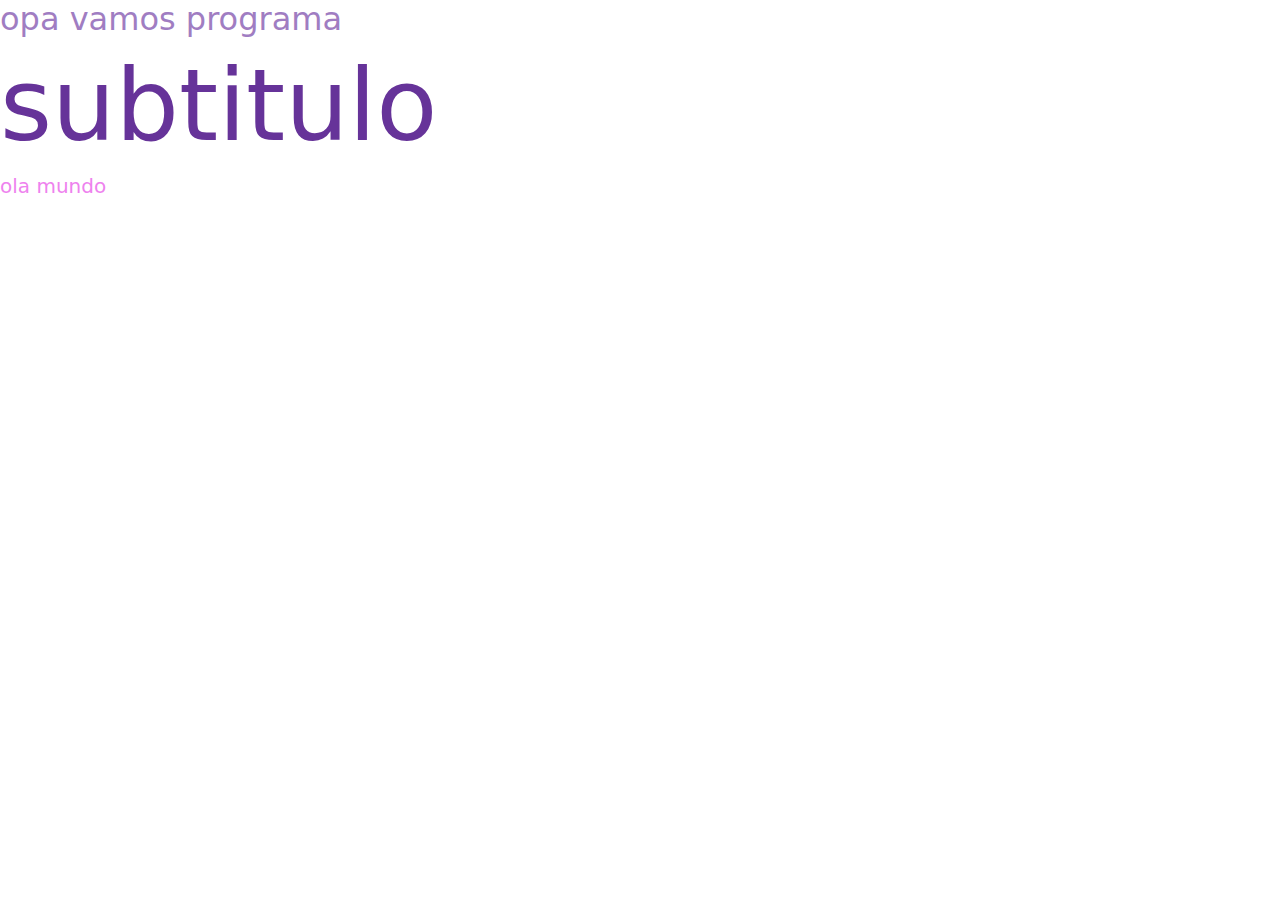
==== index.html @ faa2f44e "atvidade em html" ====
<!DOCTYPE html>
<html lang="pt-br">
<head>
    <meta charset="UTF-8">
    <meta name="viewport" content="width=device-width, initial-scale=1.0">

    <link href="https://cdn.jsdelivr.net/npm/bootstrap@5.3.3/dist/css/bootstrap.min.css" rel="stylesheet" integrity="sha384-QWTKZyjpPEjISv5WaRU9OFeRpok6YctnYmDr5pNlyT2bRjXh0JMhjY6hW+ALEwIH" crossorigin="anonymous">

    <link rel="stylesheet" href="css/style.css">

    <title>nauan</title>
</head>
<body>
    <h1> opa vamos programa </h1>
    <h3>subtitulo</h3>
    <h5>ola mundo</h5>

</body>
</html>
---- css/style.css ----
@import url('https://fonts.googleapis.com/css2?family=Open+Sans:ital,wght@0,300..800;1,300..800&display=swap');

h1{
    font-size: 32px;
    color:rgb(160, 125, 194);
}
h3 {
    font-size: 100px;
    color:rebeccapurple;
}
h5{
    color:violet;
}
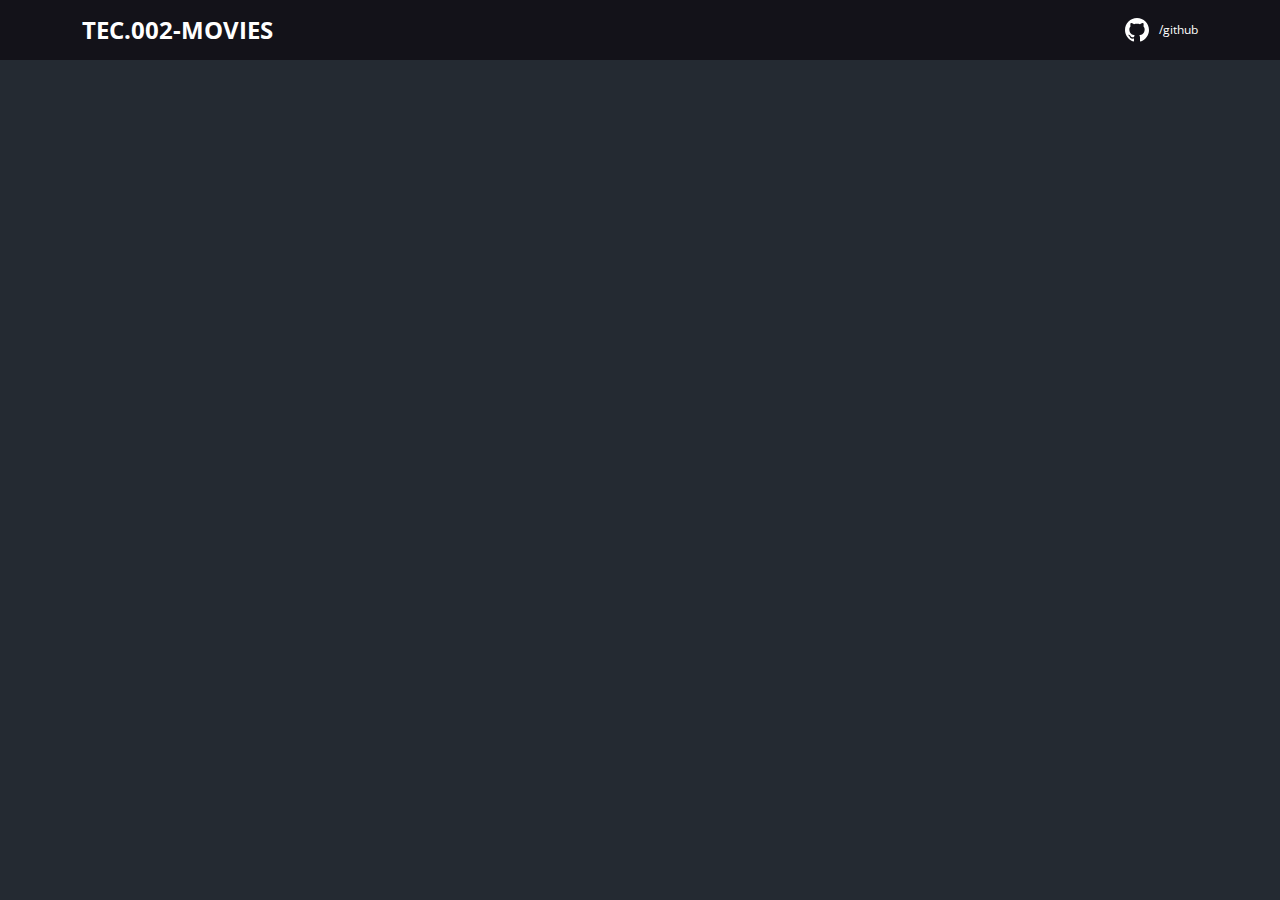
==== commit f481b19b: "CSS, index e img  modificados" ====
--- a/index.html
+++ b/index.html
@@ -1,19 +1,32 @@
 <!DOCTYPE html>
 <html lang="pt-br">
 <head>
+    
     <meta charset="UTF-8">
     <meta name="viewport" content="width=device-width, initial-scale=1.0">
 
     <link href="https://cdn.jsdelivr.net/npm/bootstrap@5.3.3/dist/css/bootstrap.min.css" rel="stylesheet" integrity="sha384-QWTKZyjpPEjISv5WaRU9OFeRpok6YctnYmDr5pNlyT2bRjXh0JMhjY6hW+ALEwIH" crossorigin="anonymous">
 
     <link rel="stylesheet" href="css/style.css">
-
+    
     <title>nauan</title>
 </head>
 <body>
-    <h1> opa vamos programa </h1>
-    <h3>subtitulo</h3>
-    <h5>ola mundo</h5>
+
+    <header>
+
+        <nav class="container">
+
+            <h1>TEC.002-MOVIES</h1>
+
+            <div class="link-container"> 
+                <img src="img/gitHub.svg" alt="gitHub">
+                <a href="https://github.com/witanauan">/github</a>
+            </div>
+
+        </nav>
+
+    </header>    
 
 </body>
 </html>--- a/css/style.css
+++ b/css/style.css
@@ -1,13 +1,66 @@
 @import url('https://fonts.googleapis.com/css2?family=Open+Sans:ital,wght@0,300..800;1,300..800&display=swap');
 
-h1{
-    font-size: 32px;
-    color:rgb(160, 125, 194);
+* {
+    font-family: 'Open Sans',sans-serif;
+    box-sizing: border-box;
+    margin: 0;
 }
-h3 {
-    font-size: 100px;
-    color:rebeccapurple;
+
+:root {
+  --bg-body: #242a32;
+  --color-primary: #131219;  
 }
-h5{
-    color:violet;
-}+
+html,body {
+    background-color: var(--bg-body);
+
+}
+
+header {
+ background-color: var(--color-primary);
+ color: #fff;
+ height: 60px;
+ display: flex;
+ align-items: center;
+}
+
+h1,
+h2,
+h3,
+h4,
+h5,
+h6 {
+margin: 0;
+}
+
+a{
+    text-decoration: none;
+    color: unset;
+}
+
+nav {
+    display: flex;
+    align-items: center;
+    justify-content: space-between;
+}
+
+nav h1 {
+    font-size: 24px;
+    font-weight: 700;
+}
+
+nav a {
+    font-size: 12px;
+    font-weight: 400;
+} 
+
+.link-container {
+    display: flex;
+    align-items: center;
+}
+
+.link-container img {
+    margin-right: 10px;
+}
+
+
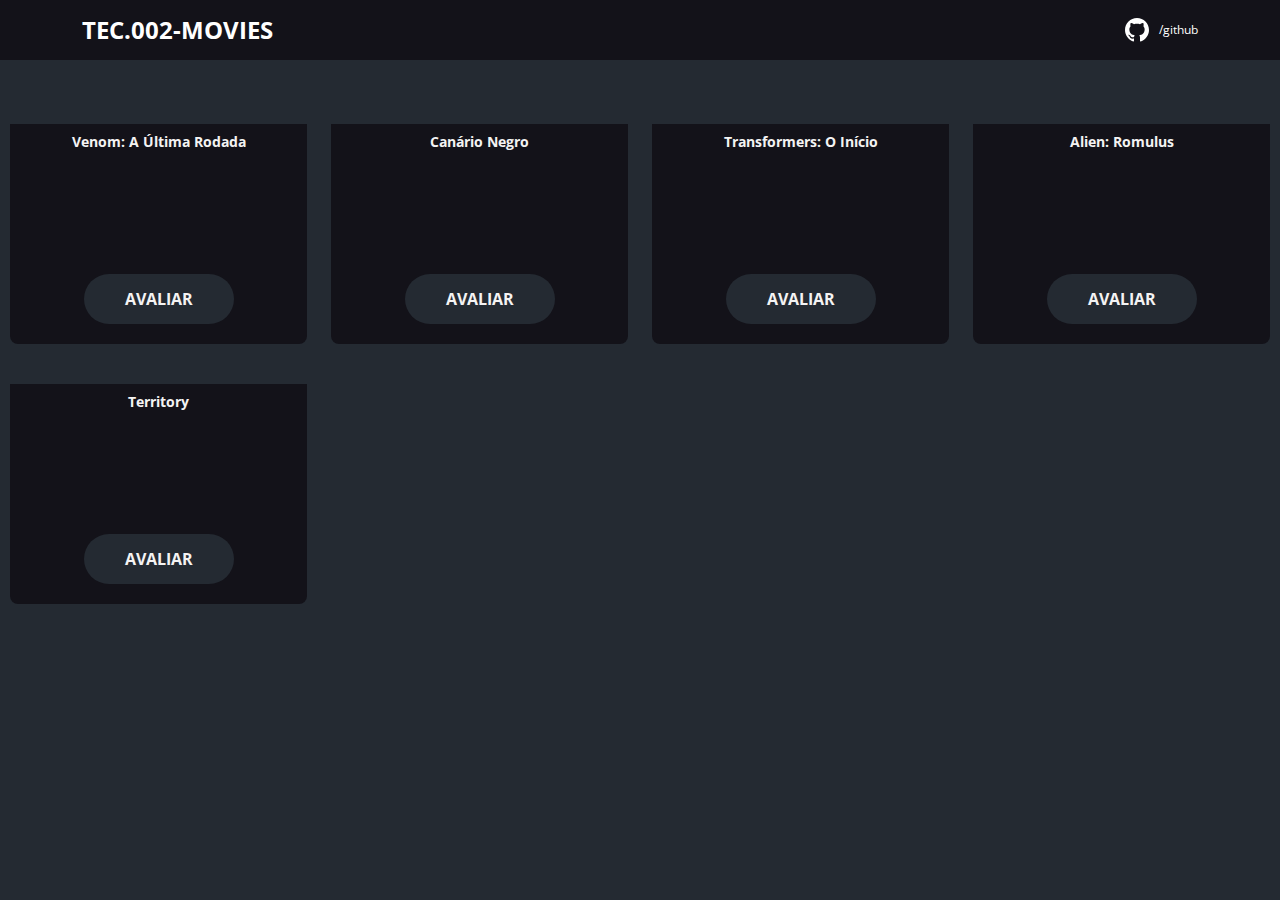
==== commit 79a66971: "alteração do meu site" ====
--- a/index.html
+++ b/index.html
@@ -1,32 +1,117 @@
 <!DOCTYPE html>
 <html lang="pt-br">
+
 <head>
-    
+
     <meta charset="UTF-8">
     <meta name="viewport" content="width=device-width, initial-scale=1.0">
 
-    <link href="https://cdn.jsdelivr.net/npm/bootstrap@5.3.3/dist/css/bootstrap.min.css" rel="stylesheet" integrity="sha384-QWTKZyjpPEjISv5WaRU9OFeRpok6YctnYmDr5pNlyT2bRjXh0JMhjY6hW+ALEwIH" crossorigin="anonymous">
+    <link href="https://cdn.jsdelivr.net/npm/bootstrap@5.3.3/dist/css/bootstrap.min.css" rel="stylesheet"
+        integrity="sha384-QWTKZyjpPEjISv5WaRU9OFeRpok6YctnYmDr5pNlyT2bRjXh0JMhjY6hW+ALEwIH" crossorigin="anonymous">
 
     <link rel="stylesheet" href="css/style.css">
-    
+
     <title>nauan</title>
 </head>
+
 <body>
-
     <header>
 
         <nav class="container">
 
             <h1>TEC.002-MOVIES</h1>
 
-            <div class="link-container"> 
+            <div class="link-container">
                 <img src="img/gitHub.svg" alt="gitHub">
                 <a href="https://github.com/witanauan">/github</a>
             </div>
 
         </nav>
 
-    </header>    
+    </header>
+
+    <main>
+        <section id="card-movies-list">
+            <div class="row">
+                <div class="col-sm-6 col-lg-4 col-xl-3 mb-3">
+                    <div class="card-movies">
+                        <img src="https://media.themoviedb.org/t/p/w300_and_h450_bestv2/fTGJWXuFDcRSIVPgQLbxziGquOC.jpg"
+                            alt="">
+
+                        <div class="card-movies-description">
+                            <h3>Venom: A Última Rodada</h3>
+                            <a class="movies-btn" href="score.html">
+                                AVALIAR
+                            </a>
+                        </div>
+                    </div>
+                </div>
+
+                <div class="col-sm-6 col-lg-4 col-xl-3 mb-3">
+                    <div class="card-movies">
+                        <img src="https://media.themoviedb.org/t/p/w300_and_h450_bestv2/hhiR6uUbTYYvKoACkdAIQPS5c6f.jpg"
+                            alt="">
+
+                        <div class="card-movies-description">
+                            <h3>Canário Negro</h3>
+                            <a class="movies-btn" href="score.html">
+                                AVALIAR
+                            </a>
+                        </div>
+                    </div>
+                </div>
+
+
+                <div class="col-sm-6 col-lg-4 col-xl-3 mb-3">
+                    <div class="card-movies">
+                        <img src="https://media.themoviedb.org/t/p/w220_and_h330_face/cuFhVLPJ9zC06EMV5XAKNNRJtC4.jpg"
+                            alt="">
+
+                        <div class="card-movies-description">
+                            <h3>Transformers: O Início</h3>
+                            <a class="movies-btn" href="score.html">
+                                AVALIAR
+                            </a>
+                        </div>
+                    </div>
+                </div>
+
+
+
+                <div class="col-sm-6 col-lg-4 col-xl-3 mb-3">
+                    <div class="card-movies">
+                        <img src="https://media.themoviedb.org/t/p/w220_and_h330_face/6rr7r6cMWMYlgJFBGyPkSHEBDkk.jpg"
+                            alt="">
+
+                        <div class="card-movies-description">
+                            <h3>Alien: Romulus</h3>
+                            <a class="movies-btn" href="score.html">
+                                AVALIAR
+                            </a>
+                        </div>
+                    </div>
+                </div>
+
+
+
+                <div class="col-sm-6 col-lg-4 col-xl-3 mb-3">
+                    <div class="card-movies">
+                        <img src="https://media.themoviedb.org/t/p/w220_and_h330_face/jPoNveBQWYwwWf2UnK27LEtWiqb.jpg"
+                            alt="">
+
+                        <div class="card-movies-description">
+                            <h3>Territory</h3>
+                            <a class="movies-btn" href="score.html">
+                                AVALIAR
+                            </a>
+                        </div>
+                    </div>
+                </div>
+
+            </div>
+        </section>
+    </main>
 
 </body>
+
 </html>--- a/css/style.css
+++ b/css/style.css
@@ -8,7 +8,8 @@
 
 :root {
   --bg-body: #242a32;
-  --color-primary: #131219;  
+  --color-primary: #131219; 
+  --text-color: #f4f3f3; 
 }
 
 html,body {
@@ -63,4 +64,60 @@
     margin-right: 10px;
 }
 
+.card-movies {
+    width: 100%;
+    /* height: 400px; */
+}
 
+#card-movies-list {
+    padding: 40px 10px;
+
+}
+
+.card-movies img{
+    width: 100%;
+    border-radius: 8px 8px 0 0; 
+}
+
+.card-movies-description {
+    height: 220px;
+    padding: 10px 0 20px 0;
+    background-color: var(--color-primary);
+    color: var(--text-color);
+    display: flex;
+    flex-direction: column;
+    justify-content: space-between;            
+    align-items: center;
+    border-radius: 0 0 8px 8px;
+}
+
+.card-movies-description h3{
+    font-size: 14px;
+    font-weight: 700;
+    margin-bottom: 25px;
+    text-align: center;
+}
+
+.movies-btn {
+    width: 150px;
+    height: 50px;
+    background-color: var(--bg-body);
+    color: var(--text-color);
+    font-size: 16px;
+    font-weight: 700;
+    display: flex;
+    align-items: center;
+    justify-content: center;
+    border-radius: 50px; 
+}
+
+.movies-btn:hover{
+    background-color: violet;
+}
+
+
+
+
+
+
+
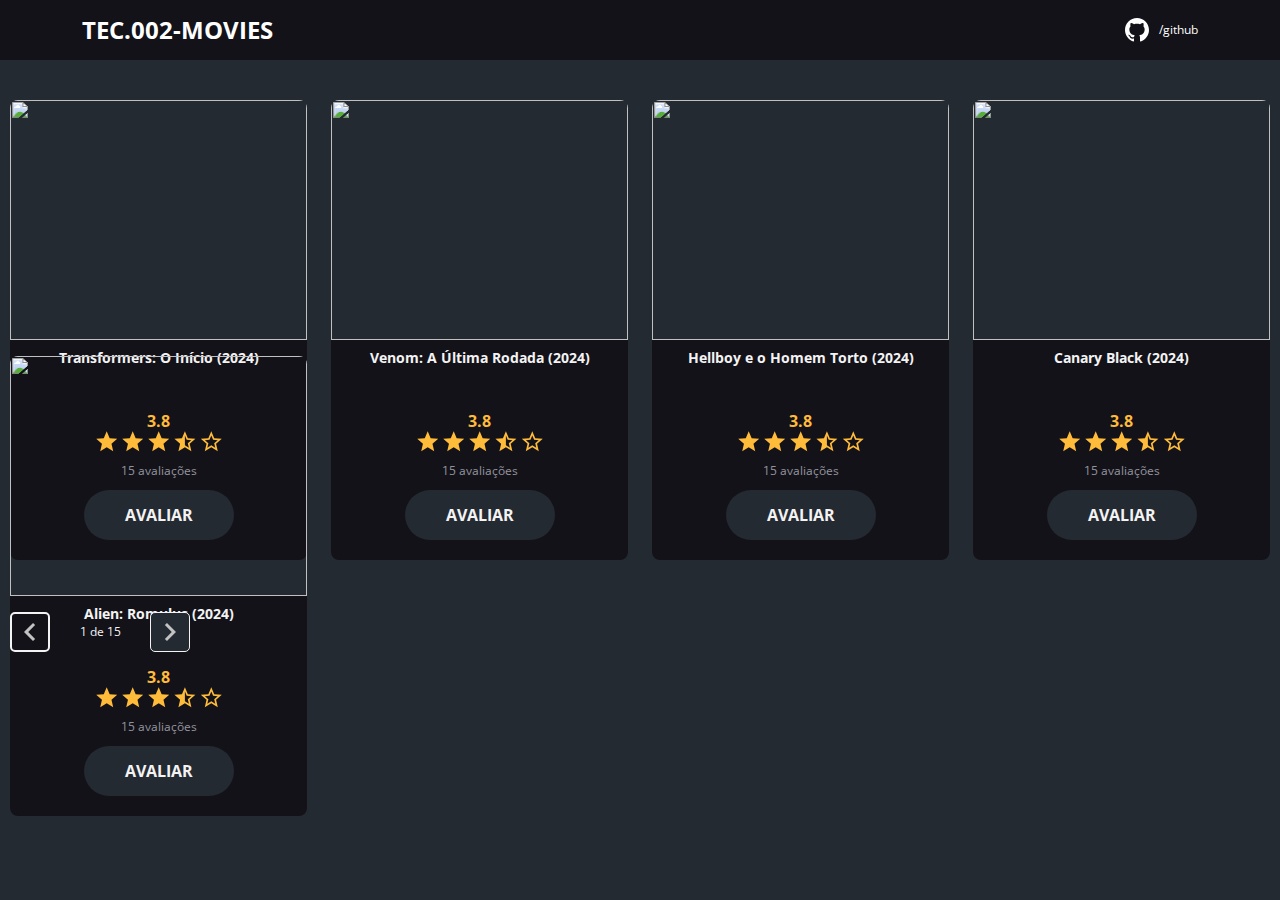
==== commit e55b48da: "codigo alterado" ====
--- a/index.html
+++ b/index.html
@@ -1,117 +1,195 @@
-<!DOCTYPE html>
+<!DOCTYPE .html>
 <html lang="pt-br">
-
 <head>
-
     <meta charset="UTF-8">
-    <meta name="viewport" content="width=device-width, initial-scale=1.0">
-
-    <link href="https://cdn.jsdelivr.net/npm/bootstrap@5.3.3/dist/css/bootstrap.min.css" rel="stylesheet"
-        integrity="sha384-QWTKZyjpPEjISv5WaRU9OFeRpok6YctnYmDr5pNlyT2bRjXh0JMhjY6hW+ALEwIH" crossorigin="anonymous">
+    <meta name="viewport" content="width=, initial-scale=1.0">
+     
+    <link href="https://cdn.jsdelivr.net/npm/bootstrap@5.3.3/dist/css/bootstrap.min.css" rel="stylesheet" integrity="sha384-QWTKZyjpPEjISv5WaRU9OFeRpok6YctnYmDr5pNlyT2bRjXh0JMhjY6hW+ALEwIH" crossorigin="anonymous">
 
     <link rel="stylesheet" href="css/style.css">
 
+
     <title>nauan</title>
-</head>
 
-<body>
+  </head>
+  <body>
     <header>
+        <nav class="container">
+          <h1>TEC.002-MOVIES </h1>
+          
+          <div class="link-container">
+            <img src="img/gitHub.svg" alt="gitHub">
+            <a href="https://github.com/witanauan">/github</a>
+          </div>
+          
+        </nav>
+    </header>
+ 
+    <main>
+      <section id="card-movies-list">
+        <div class="row">
 
-        <nav class="container">
-
-            <h1>TEC.002-MOVIES</h1>
-
-            <div class="link-container">
-                <img src="img/gitHub.svg" alt="gitHub">
-                <a href="https://github.com/witanauan">/github</a>
-            </div>
-
-        </nav>
-
-    </header>
-
-    <main>
-        <section id="card-movies-list">
-            <div class="row">
-                <div class="col-sm-6 col-lg-4 col-xl-3 mb-3">
-                    <div class="card-movies">
-                        <img src="https://media.themoviedb.org/t/p/w300_and_h450_bestv2/fTGJWXuFDcRSIVPgQLbxziGquOC.jpg"
-                            alt="">
-
-                        <div class="card-movies-description">
-                            <h3>Venom: A Última Rodada</h3>
-                            <a class="movies-btn" href="score.html">
-                                AVALIAR
-                            </a>
-                        </div>
-                    </div>
-                </div>
-
-                <div class="col-sm-6 col-lg-4 col-xl-3 mb-3">
-                    <div class="card-movies">
-                        <img src="https://media.themoviedb.org/t/p/w300_and_h450_bestv2/hhiR6uUbTYYvKoACkdAIQPS5c6f.jpg"
-                            alt="">
-
-                        <div class="card-movies-description">
-                            <h3>Canário Negro</h3>
-                            <a class="movies-btn" href="score.html">
-                                AVALIAR
-                            </a>
-                        </div>
-                    </div>
-                </div>
-
-
-                <div class="col-sm-6 col-lg-4 col-xl-3 mb-3">
-                    <div class="card-movies">
-                        <img src="https://media.themoviedb.org/t/p/w220_and_h330_face/cuFhVLPJ9zC06EMV5XAKNNRJtC4.jpg"
-                            alt="">
-
-                        <div class="card-movies-description">
-                            <h3>Transformers: O Início</h3>
-                            <a class="movies-btn" href="score.html">
-                                AVALIAR
-                            </a>
-                        </div>
-                    </div>
-                </div>
-
-
-
-                <div class="col-sm-6 col-lg-4 col-xl-3 mb-3">
-                    <div class="card-movies">
-                        <img src="https://media.themoviedb.org/t/p/w220_and_h330_face/6rr7r6cMWMYlgJFBGyPkSHEBDkk.jpg"
-                            alt="">
-
-                        <div class="card-movies-description">
-                            <h3>Alien: Romulus</h3>
-                            <a class="movies-btn" href="score.html">
-                                AVALIAR
-                            </a>
-                        </div>
-                    </div>
-                </div>
-
-
-
-                <div class="col-sm-6 col-lg-4 col-xl-3 mb-3">
-                    <div class="card-movies">
-                        <img src="https://media.themoviedb.org/t/p/w220_and_h330_face/jPoNveBQWYwwWf2UnK27LEtWiqb.jpg"
-                            alt="">
-
-                        <div class="card-movies-description">
-                            <h3>Territory</h3>
-                            <a class="movies-btn" href="score.html">
-                                AVALIAR
-                            </a>
-                        </div>
-                    </div>
-                </div>
+          <div class="col-sm-6 col-lg-4 col-xl-3 mb-3">
+           <div class="card-movies">
+            <img src="https://media.themoviedb.org/t/p/w300_and_h450_bestv2/cuFhVLPJ9zC06EMV5XAKNNRJtC4.jpg" 
+           alt="">
+           <div class="card-movies-description">
+             
+             <h3>Transformers: O Início (2024)
+   
+             </h3>
+             <div class="movies-card-description-star">
+              <h4>3.8</h4>
+              <div>
+                <img src="img/star.svg" alt="star">
+                <img src="img/star.svg" alt="star">
+                <img src="img/star.svg" alt="star">
+                <img src="img/star_half.svg" alt="star">
+                <img src="img/star_empty.svg" alt="star">
+                
+              </div>
+              <p>15 avaliações</p>
+              <a class="movies-btn" href="score.html">
+                AVALIAR
+              </a>
+             </div>
+   
+    
+             </a>
+           </div>
+           </div>
+         </div>
+          <div class="col-sm-6 col-lg-4 col-xl-3 mb-3">
+           <div class="card-movies">
+            <img src="https://www.themoviedb.org/t/p/w600_and_h900_bestv2/k42Owka8v91trK1qMYwCQCNwJKr.jpg" 
+           alt="">
+           <div class="card-movies-description">
+             
+             <h3>Venom: A Última Rodada (2024)
+   
+             </h3>
+                
+             <div class="movies-card-description-star">
+              <h4>3.8</h4>
+              <div>
+                <img src="img/star.svg" alt="star">
+                <img src="img/star.svg" alt="star">
+                <img src="img/star.svg" alt="star">
+                <img src="img/star_half.svg" alt="star">
+                <img src="img/star_empty.svg" alt="star">
+                
+              </div>
+              <p>15 avaliações</p>
+              <a class="movies-btn" href="score.html">
+                AVALIAR
+              </a>
+             </div>
+   
+      
+           </div>
+           </div>
+         </div>
+          <div class="col-sm-6 col-lg-4 col-xl-3 mb-3">
+           <div class="card-movies">
+            <img src="https://www.themoviedb.org/t/p/w600_and_h900_bestv2/rfzLtrGeH25k8t3WO8ceQzHi06J.jpg" 
+           alt="">
+           <div class="card-movies-description">
+             
+             <h3>Hellboy e o Homem Torto (2024)
+   
+             </h3>
+   
+             <div class="movies-card-description-star">
+              <h4>3.8</h4>
+              <div>
+                <img src="img/star.svg" alt="star">
+                <img src="img/star.svg" alt="star">
+                <img src="img/star.svg" alt="star">
+                <img src="img/star_half.svg" alt="star">
+                <img src="img/star_empty.svg" alt="star">
+                
+              </div>
+              <p>15 avaliações</p>
+              <a class="movies-btn" href="score.html">
+                AVALIAR
+              </a>
+             </div>
+   
+           </div>
+           </div>
+         </div>
+          <div class="col-sm-6 col-lg-4 col-xl-3 mb-3">
+           <div class="card-movies">
+            <img src="https://www.themoviedb.org/t/p/w600_and_h900_bestv2/iCNkHfsB3mCOCwDLOmjIZotGPID.jpg" 
+           alt="">
+           <div class="card-movies-description">
+             
+             <h3>Canary Black (2024)
+   
+             </h3>
+   
+             <div class="movies-card-description-star">
+              <h4>3.8</h4>
+              <div>
+                <img src="img/star.svg" alt="star">
+                <img src="img/star.svg" alt="star">
+                <img src="img/star.svg" alt="star">
+                <img src="img/star_half.svg" alt="star">
+                <img src="img/star_empty.svg" alt="star">
+                
+              </div>
+              <p>15 avaliações</p>
+              <a class="movies-btn" href="score.html">
+                AVALIAR
+              </a>
+             </div>
+   
+           </div>
+           </div>
+         </div>
+          <div class="col-sm-6 col-lg-4 col-xl-3 mb-3">
+           <div class="card-movies">
+            <img src="https://www.themoviedb.org/t/p/w600_and_h900_bestv2/6rr7r6cMWMYlgJFBGyPkSHEBDkk.jpg" 
+           alt="">
+           <div class="card-movies-description">
+             
+             <h3>Alien: Romulus (2024)
+   
+             </h3>
+   
+             <div class="movies-card-description-star">
+              <h4>3.8</h4>
+              <div>
+                <img src="img/star.svg" alt="star">
+                <img src="img/star.svg" alt="star">
+                <img src="img/star.svg" alt="star">
+                <img src="img/star_half.svg" alt="star">
+                <img src="img/star_empty.svg" alt="star">
+                
+              </div>
+              <p>15 avaliações</p>
+              <a class="movies-btn" href="score.html">
+                AVALIAR
+              </a>
+             </div>
+   
+           </div>
+           </div>
+         </div>
+        </div>
+        <div class="movies-pagination-container">
+            <div  class="movies-pagination-box">
+                <button>
+                    <img src="img/arrow.svg" alt="Voltar">
+                </button>
+                <p>1 de 15</p>
+                <button disabled>
+                    <img class="movies-button-flip" src="img/arrow.svg" alt="Avançar">
+                </button>
 
             </div>
-        </section>
+        </div>
+      </section>
     </main>
-
 </body>
-
 </html>--- a/css/style.css
+++ b/css/style.css
@@ -1,28 +1,29 @@
 @import url('https://fonts.googleapis.com/css2?family=Open+Sans:ital,wght@0,300..800;1,300..800&display=swap');
 
 * {
-    font-family: 'Open Sans',sans-serif;
+    font-family: 'Open Sans', sans-serif;
     box-sizing: border-box;
     margin: 0;
 }
 
-:root {
-  --bg-body: #242a32;
-  --color-primary: #131219; 
-  --text-color: #f4f3f3; 
-}
-
-html,body {
+:root{
+    --bg-body: #242a32;
+    --color-primary: #131219;
+    --text-color:#f4f3f3;
+    --text-form: #92929D;
+    --start-yellow: #FFBB3A;
+}
+html, body
+{
     background-color: var(--bg-body);
-
-}
-
-header {
- background-color: var(--color-primary);
- color: #fff;
- height: 60px;
- display: flex;
- align-items: center;
+}
+header
+{
+    background-color: var(--color-primary);
+    color: #fff;
+    height: 60px;
+    display:flex;
+    align-items: center;
 }
 
 h1,
@@ -30,19 +31,23 @@
 h3,
 h4,
 h5,
-h6 {
-margin: 0;
-}
-
-a{
+h6 
+{
+    margin: 0;
+}
+
+a 
+{
     text-decoration: none;
     color: unset;
 }
 
-nav {
-    display: flex;
-    align-items: center;
-    justify-content: space-between;
+nav 
+{
+  display: flex;
+  align-items: center;
+  justify-content: space-between;
+
 }
 
 nav h1 {
@@ -53,52 +58,51 @@
 nav a {
     font-size: 12px;
     font-weight: 400;
-} 
-
-.link-container {
-    display: flex;
-    align-items: center;
+}
+
+.link-container{
+    display: flex;
+    align-items: center;
+
 }
 
 .link-container img {
-    margin-right: 10px;
-}
-
-.card-movies {
+    margin-right:10px ;
+    
+}
+
+.card-movies
+{
     width: 100%;
+
     /* height: 400px; */
-}
-
-#card-movies-list {
+    
+}
+#card-movies-list{
     padding: 40px 10px;
-
-}
-
+}
 .card-movies img{
     width: 100%;
-    border-radius: 8px 8px 0 0; 
-}
-
-.card-movies-description {
+    border-radius: 8px 8px 0 0;
+}
+.card-movies-description{
     height: 220px;
-    padding: 10px 0 20px 0;
+    padding: 10px  0 20px 0 ;
     background-color: var(--color-primary);
     color: var(--text-color);
     display: flex;
     flex-direction: column;
-    justify-content: space-between;            
+    justify-content: space-between;
     align-items: center;
     border-radius: 0 0 8px 8px;
 }
-
-.card-movies-description h3{
+.card-movies-description h3 {
     font-size: 14px;
     font-weight: 700;
     margin-bottom: 25px;
     text-align: center;
 }
-
-.movies-btn {
+.movies-btn{
     width: 150px;
     height: 50px;
     background-color: var(--bg-body);
@@ -108,16 +112,112 @@
     display: flex;
     align-items: center;
     justify-content: center;
-    border-radius: 50px; 
-}
-
-.movies-btn:hover{
-    background-color: violet;
-}
-
-
-
-
-
-
-
+    border-radius: 50px;
+    border: 0;
+}
+.movies-btn:hover {
+    background-color: aqua;
+
+}
+.score-container{
+    padding: 40px 0;
+    max-width: 480px;   
+}
+.card-score-description{
+    background-color: var(--color-primary);
+    color: var(--text-color);
+    padding: 20px;
+    display: flex;
+    flex-direction: column;
+    align-items: center;
+    border-radius: 0 0 8px 8px;
+
+
+}
+.movies-form-btn{
+    height: 110px;
+    display: flex;
+    flex-direction: column;
+    align-items: center;
+    justify-content: space-between;
+}
+.movies-form-group{
+    margin-bottom: 20px;
+
+}
+.movies-form-group label{
+    font-size: 12px;
+    color: var(--text-form);
+}
+
+.card-score-description h3 {
+       font-size: 14px;
+       font-weight: 700;
+       margin-bottom: 20px;
+}
+
+.movies-card-description-star{
+    display: flex;
+    flex-direction:column;
+    align-items: center;
+}
+
+.movies-card-description-star h4{
+    font-size: 16px;
+    font-weight: 700;
+    color: var(--start-yellow);
+}
+
+.movies-card-description-star img{
+    width: 22px;
+    margin-bottom: 10px;
+}
+
+.movies-card-description-star p{
+    font-size: 12px;
+    font-weight: 400;
+    color:var(--text-form);
+    margin-bottom: 10px;
+}
+.movie-pagination-container {
+    padding: 25px 0;
+    display: flex;
+    justify-content: center;
+}
+
+.movies-pagination-box{
+    width: 180px;
+    display: flex;
+    justify-content: space-between;
+    align-items: center;
+}
+
+.movies-pagination-box p {
+    margin: 0;
+    font-size: 12px;
+    font-weight: 400;
+    color: var(--text-color);
+}
+
+.movies-pagination-box button{
+    width: 40px;
+    height: 40px;
+    border: 2px solid var(--text-color);
+    background-color: var(--color-primary);
+    border-radius: 5px;
+    display: flex;
+    justify-content: center;
+    align-items: center;
+}
+
+.movies-pagination-box button:disabled{
+    border: 1px solid var(--text-color);
+    background-color: var(--bg-body);
+
+}
+
+.movies-button-flip{
+    transform: rotate(180deg);
+}
+
+
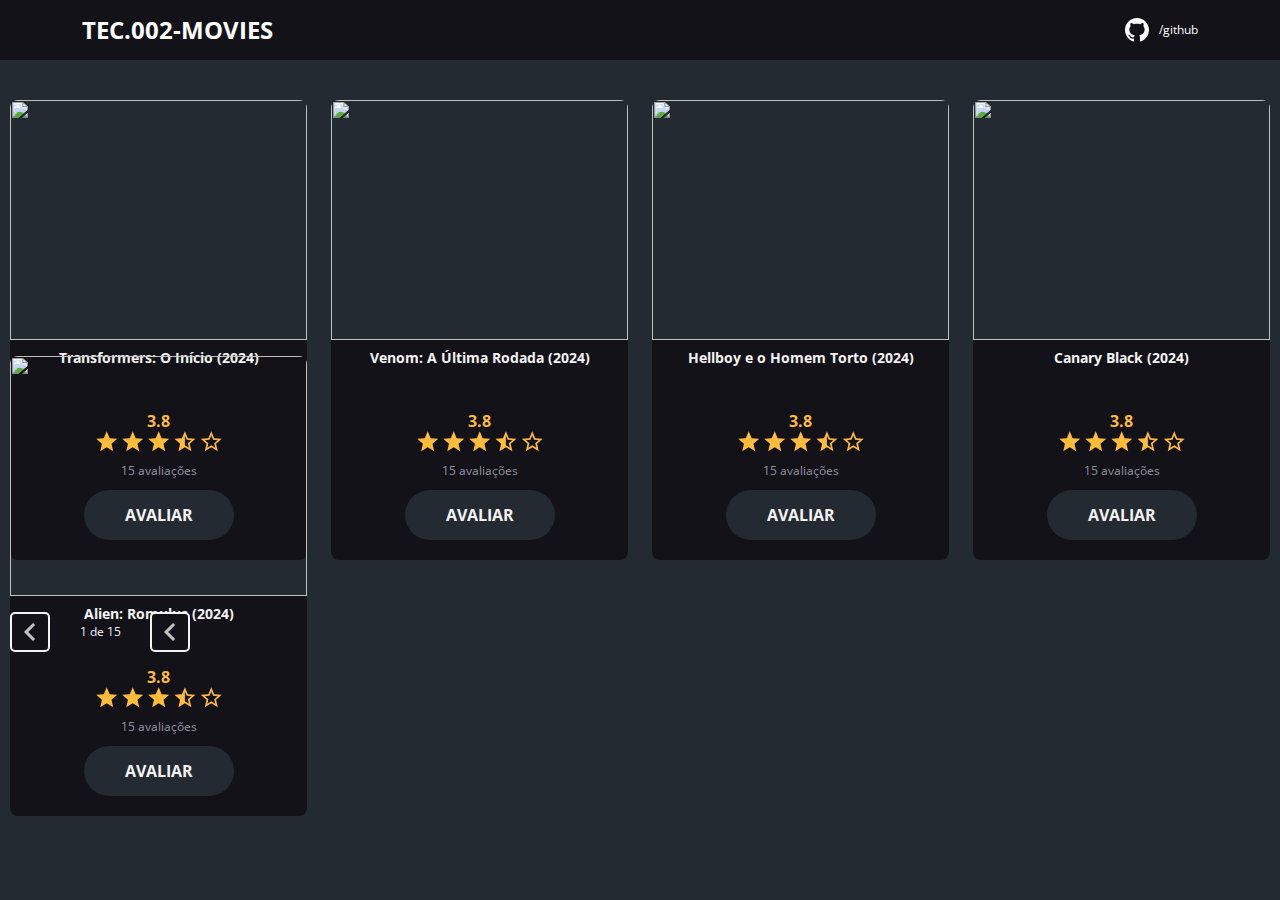
==== commit 4ea1feb5: "site finalizado" ====
--- a/index.html
+++ b/index.html
@@ -80,7 +80,7 @@
                 
               </div>
               <p>15 avaliações</p>
-              <a class="movies-btn" href="score.html">
+              <a class="movies-btn" href="score2.html">
                 AVALIAR
               </a>
              </div>
@@ -110,7 +110,7 @@
                 
               </div>
               <p>15 avaliações</p>
-              <a class="movies-btn" href="score.html">
+              <a class="movies-btn" href="score3.html">
                 AVALIAR
               </a>
              </div>
@@ -139,7 +139,7 @@
                 
               </div>
               <p>15 avaliações</p>
-              <a class="movies-btn" href="score.html">
+              <a class="movies-btn" href="score4.html">
                 AVALIAR
               </a>
              </div>
@@ -168,7 +168,7 @@
                 
               </div>
               <p>15 avaliações</p>
-              <a class="movies-btn" href="score.html">
+              <a class="movies-btn" href="score5.html">
                 AVALIAR
               </a>
              </div>
@@ -183,8 +183,8 @@
                     <img src="img/arrow.svg" alt="Voltar">
                 </button>
                 <p>1 de 15</p>
-                <button disabled>
-                    <img class="movies-button-flip" src="img/arrow.svg" alt="Avançar">
+                <button>
+                    <img src="img/arrow.svg" alt="Avançar">
                 </button>
 
             </div>
